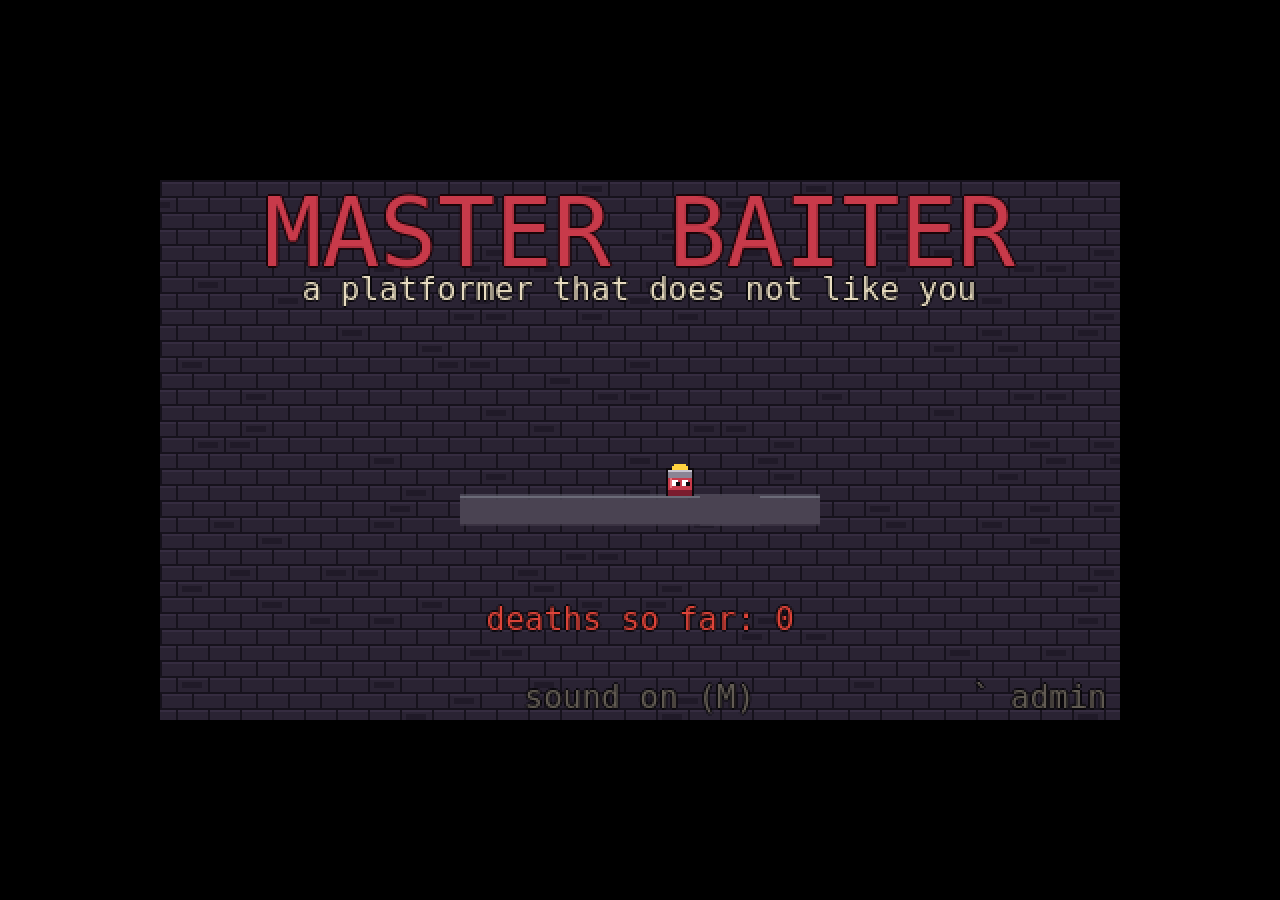
==== index.html @ b3930fa0 "Pixel-art dungeon redesign ("The Descent") with story cutscenes Rendering - Draw at 480x270 and scal" ====
<!doctype html>
<html lang="en">

<head>
  <meta charset="utf-8" />
  <meta name="viewport" content="width=device-width, initial-scale=1, maximum-scale=1, user-scalable=no" />
  <title>Master Baiter</title>
  <link rel="stylesheet" href="style.css" />
</head>

<body>
  <div id="wrap">
    <canvas id="game" aria-label="Master Baiter game"></canvas>
  </div>
  <div id="touch" hidden>
    <div class="pad-left">
      <button data-key="left" aria-label="Move left">&#9664;</button>
      <button data-key="right" aria-label="Move right">&#9654;</button>
    </div>
    <div class="pad-right">
      <button data-key="restart" class="small" aria-label="Restart">R</button>
      <button data-key="jump" aria-label="Jump">&#9650;</button>
    </div>
  </div>
  <script src="js/levels.js"></script>
  <script src="js/fx-data.js"></script>
  <script src="js/vendor/three.min.js"></script>
  <script src="js/cutscenes.js"></script>
  <script src="js/game.js"></script>
</body>

</html>
---- style.css ----
@font-face { font-family: 'BoldPixels'; src: url('assets/fonts/BoldPixels.ttf') format('truetype'); font-display: block; }
:root { --bg: #000; }
* { box-sizing: border-box; }
html, body {
  margin: 0; height: 100%; background: var(--bg);
  overflow: hidden; touch-action: none; user-select: none; -webkit-user-select: none;
}
#wrap { position: fixed; inset: 0; display: flex; align-items: center; justify-content: center; }
/* 480x270 art scaled by a whole number in JS; never smooth it */
canvas { display: block; image-rendering: pixelated; image-rendering: crisp-edges; }

#touch { position: fixed; inset: auto 0 0 0; display: flex; justify-content: space-between; padding: 16px; pointer-events: none; }
#touch[hidden] { display: none; }
#touch .pad-left, #touch .pad-right { display: flex; gap: 14px; align-items: flex-end; pointer-events: auto; }
#touch button {
  width: 76px; height: 76px; border-radius: 50%; border: 2px solid rgba(232, 230, 240, 0.35);
  background: rgba(232, 230, 240, 0.08); color: #e8e6f0; font-size: 28px; touch-action: none;
}
#touch button.small { width: 52px; height: 52px; font-size: 18px; font-weight: bold; }
#touch button.on { background: rgba(255, 79, 139, 0.35); }
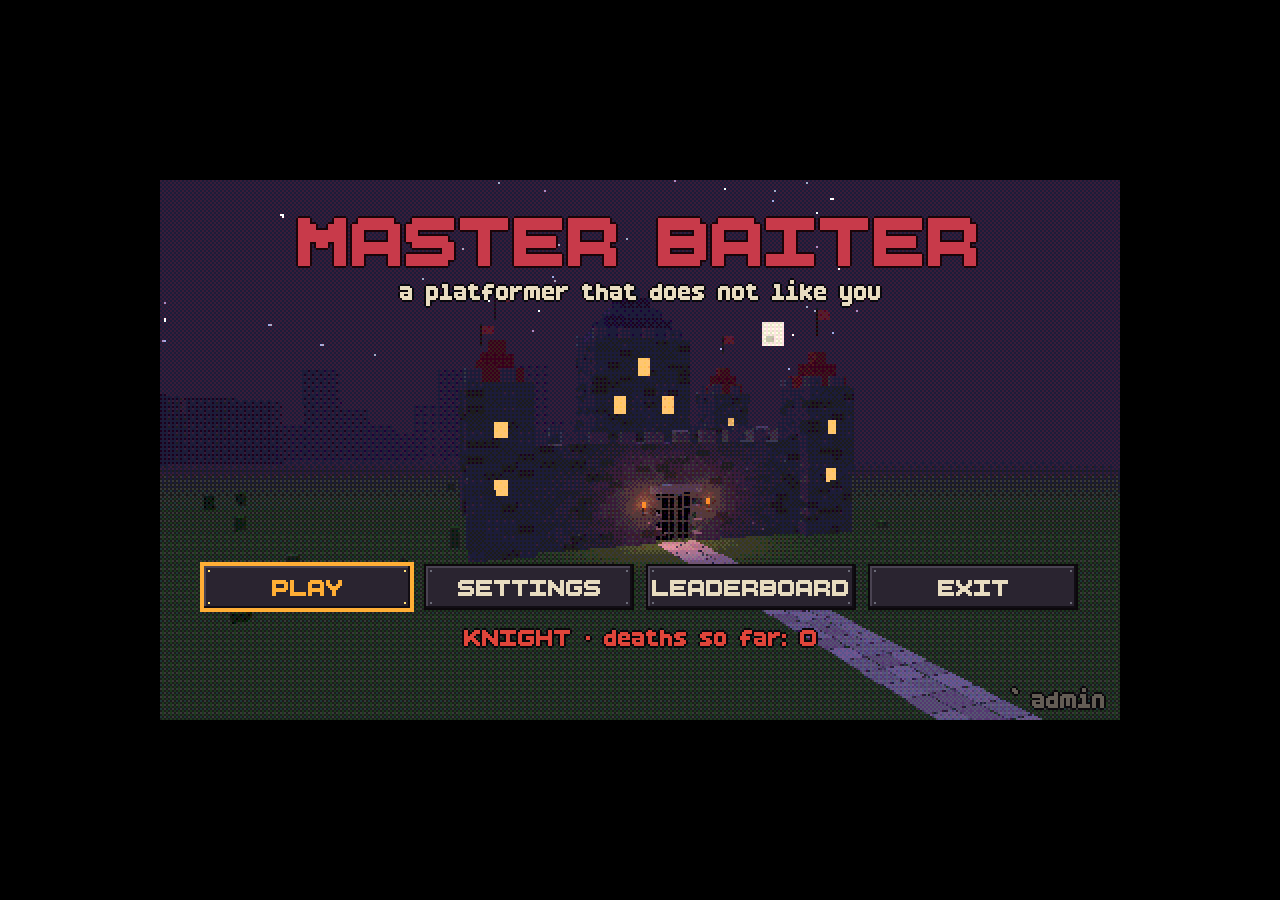
==== commit 2d4f163c: "Added Leaderboards and menu buttons" ====
--- a/index.html
+++ b/index.html
@@ -18,6 +18,7 @@
       <button data-key="right" aria-label="Move right">&#9654;</button>
     </div>
     <div class="pad-right">
+      <button data-key="menu" class="small" aria-label="Level select">ESC</button>
       <button data-key="restart" class="small" aria-label="Restart">R</button>
       <button data-key="jump" aria-label="Jump">&#9650;</button>
     </div>
--- a/style.css
+++ b/style.css
@@ -12,9 +12,20 @@
 #touch { position: fixed; inset: auto 0 0 0; display: flex; justify-content: space-between; padding: 16px; pointer-events: none; }
 #touch[hidden] { display: none; }
 #touch .pad-left, #touch .pad-right { display: flex; gap: 14px; align-items: flex-end; pointer-events: auto; }
+/* stone buttons with a pixel bevel, to match the dungeon */
 #touch button {
-  width: 76px; height: 76px; border-radius: 50%; border: 2px solid rgba(232, 230, 240, 0.35);
-  background: rgba(232, 230, 240, 0.08); color: #e8e6f0; font-size: 28px; touch-action: none;
+  width: 72px; height: 72px; border: 3px solid #0c080c; border-radius: 0;
+  background: rgba(42, 36, 48, 0.82); color: #e8dcc0; font: 28px 'BoldPixels', monospace;
+  box-shadow: inset 3px 3px 0 #4a4352, inset -3px -3px 0 #110d14; touch-action: none;
+  -webkit-tap-highlight-color: transparent;
 }
-#touch button.small { width: 52px; height: 52px; font-size: 18px; font-weight: bold; }
-#touch button.on { background: rgba(255, 79, 139, 0.35); }
+#touch button.small { width: 48px; height: 48px; font-size: 20px; }
+#touch button[data-key="menu"] { font-size: 14px; }
+/* landscape: the game leaves a gutter each side (see resize in game.js); stack the small buttons above jump to fit it */
+@media (orientation: landscape) {
+  #touch .pad-right { flex-direction: column; align-items: flex-end; gap: 10px; }
+}
+#touch button.on {
+  background: rgba(255, 174, 53, 0.45); border-color: #ffae35;
+  box-shadow: inset -3px -3px 0 #4a4352, inset 3px 3px 0 #110d14;
+}
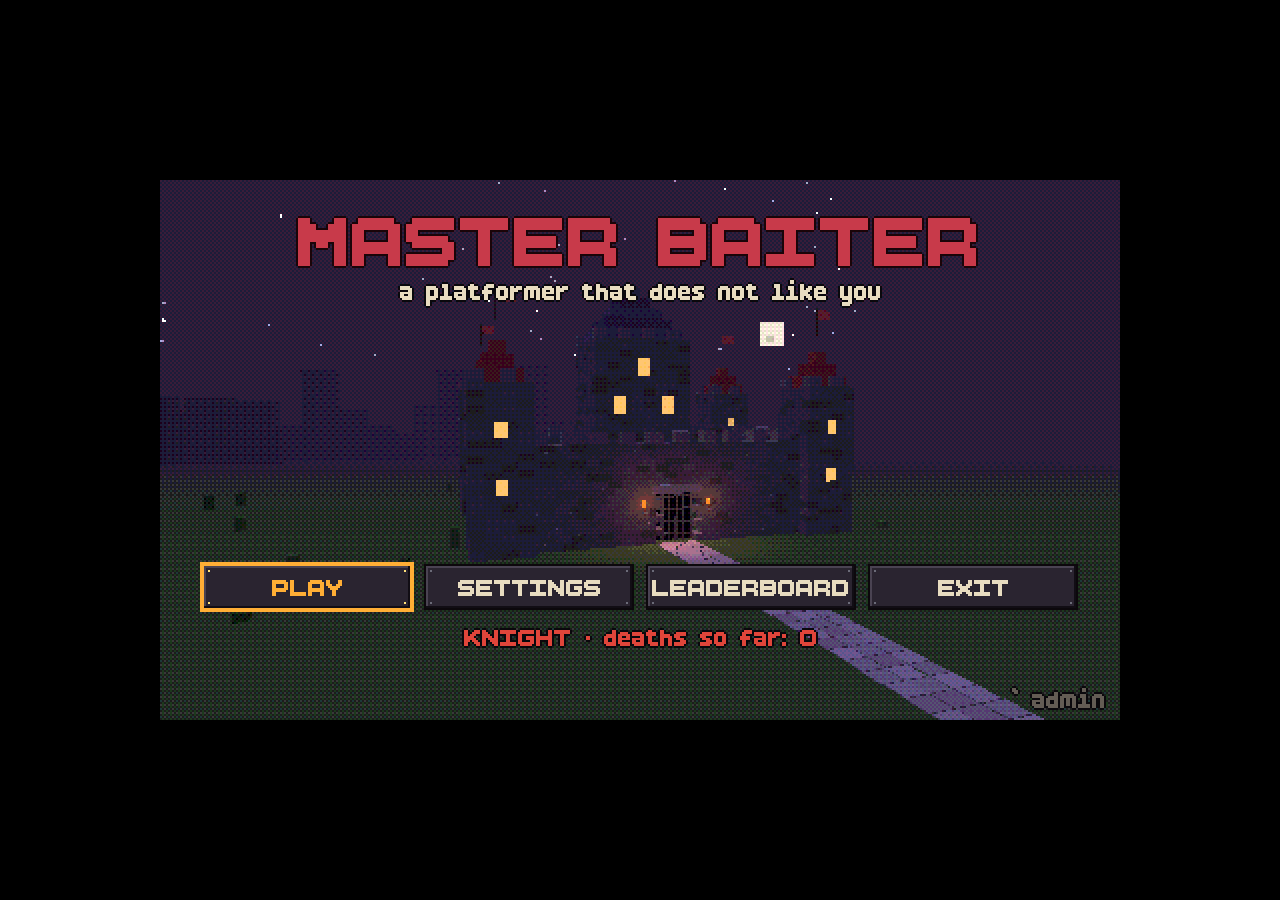
==== commit 0c4f7b4d: "Added bossfights" ====
--- a/index.html
+++ b/index.html
@@ -24,6 +24,7 @@
     </div>
   </div>
   <script src="js/levels.js"></script>
+  <script src="js/bosses.js"></script>
   <script src="js/fx-data.js"></script>
   <script src="js/vendor/three.min.js"></script>
   <script src="js/cutscenes.js"></script>
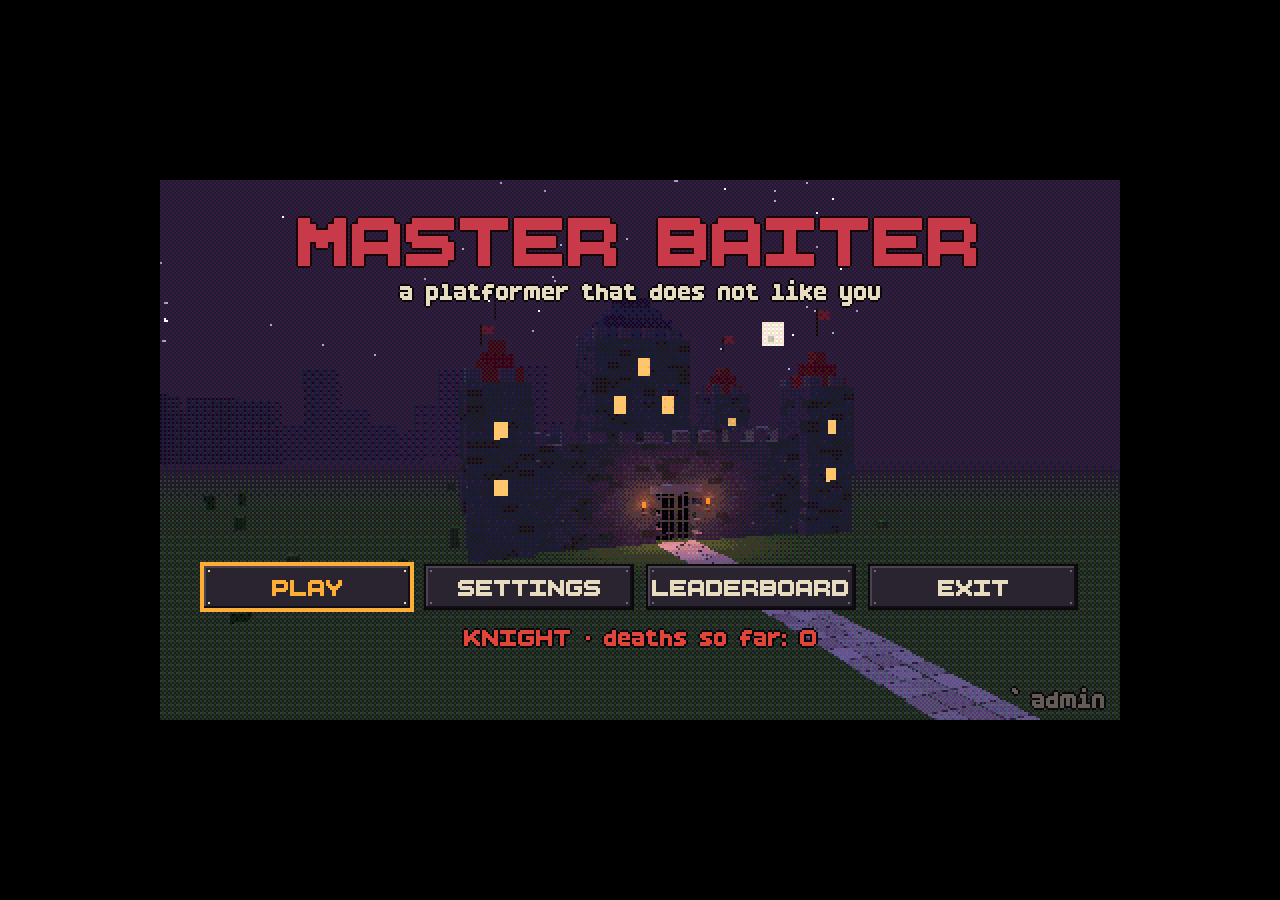
==== commit 2ead762c: "Boss runs with lives, flying Mimic and the lazer Bosses now take a 5-life run (hearts add more) with" ====
--- a/index.html
+++ b/index.html
@@ -20,6 +20,7 @@
     <div class="pad-right">
       <button data-key="menu" class="small" aria-label="Level select">ESC</button>
       <button data-key="restart" class="small" aria-label="Restart">R</button>
+      <button data-key="fire" hidden aria-label="Fire the lazer">&#9660;</button>
       <button data-key="jump" aria-label="Jump">&#9650;</button>
     </div>
   </div>
--- a/style.css
+++ b/style.css
@@ -11,6 +11,7 @@
 
 #touch { position: fixed; inset: auto 0 0 0; display: flex; justify-content: space-between; padding: 16px; pointer-events: none; }
 #touch[hidden] { display: none; }
+#touch button[hidden] { display: none; }
 #touch .pad-left, #touch .pad-right { display: flex; gap: 14px; align-items: flex-end; pointer-events: auto; }
 /* stone buttons with a pixel bevel, to match the dungeon */
 #touch button {
